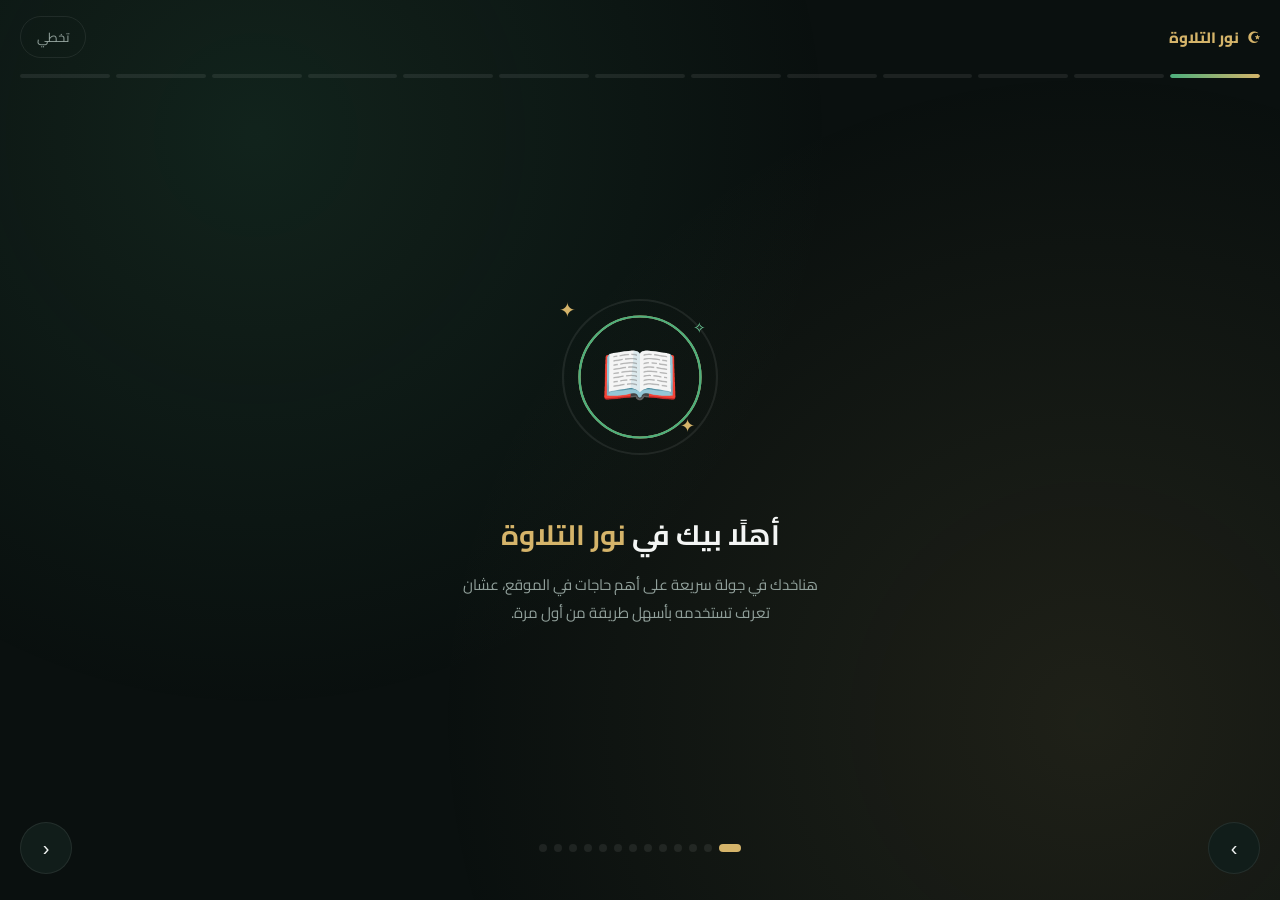
==== tour.html @ 4692e101 "Add files via upload" ====
<!DOCTYPE html>
<html lang="ar" dir="rtl">
<head>
<meta charset="UTF-8">
<meta name="viewport" content="width=device-width, initial-scale=1.0">
<title>جولة في نور التلاوة</title>
<meta name="theme-color" content="#0a100f">
<link rel="manifest" href="manifest.json">
<link rel="apple-touch-icon" href="icon.svg">
<link rel="preconnect" href="https://fonts.googleapis.com">
<link rel="preconnect" href="https://fonts.gstatic.com" crossorigin>
<link rel="stylesheet" href="https://fonts.googleapis.com/css2?family=Cairo:wght@400;600;700;800&display=swap&subset=arabic">
<style>
    :root{
        --bg:#0a100f;
        --bg-secondary:#0e1715;
        --card:#111d1a;
        --card-light:#15231f;
        --border:rgba(255,255,255,.08);
        --text:#f3f5f4;
        --muted:#91a09b;
        --green:#4caf7d;
        --green-light:#71d39e;
        --green-dark:#2e7957;
        --gold:#d5b46a;
        --radius:18px;
    }
    *{box-sizing:border-box;margin:0;padding:0;}
    html,body{
        height:100%;
        background:var(--bg);
        color:var(--text);
        font-family:'Cairo',sans-serif;
        overflow:hidden;
    }
    body{
        display:flex;
        flex-direction:column;
        position:relative;
    }

    /* subtle background glow */
    .bg-glow{
        position:fixed;
        inset:0;
        pointer-events:none;
        background:
            radial-gradient(circle at 20% 15%, rgba(76,175,125,.12), transparent 45%),
            radial-gradient(circle at 85% 80%, rgba(213,180,106,.10), transparent 50%);
        z-index:0;
    }

    .topbar{
        display:flex;
        align-items:center;
        justify-content:space-between;
        padding:16px 20px;
        z-index:2;
    }
    .topbar .brand{
        display:flex;
        align-items:center;
        gap:8px;
        font-weight:800;
        color:var(--gold);
        font-size:15px;
    }
    .skip-btn{
        background:transparent;
        border:1px solid var(--border);
        color:var(--muted);
        padding:8px 16px;
        border-radius:100px;
        font-family:inherit;
        font-size:13px;
        cursor:pointer;
        transition:.2s;
    }
    .skip-btn:hover{ color:var(--text); border-color:var(--muted); }

    .progress-track{
        display:flex;
        gap:6px;
        padding:0 20px;
        z-index:2;
    }
    .progress-seg{
        height:4px;
        flex:1;
        border-radius:4px;
        background:var(--border);
        overflow:hidden;
        position:relative;
    }
    .progress-seg i{
        position:absolute;
        inset:0;
        width:0%;
        background:linear-gradient(90deg,var(--green),var(--gold));
        border-radius:4px;
        transition:width .35s ease;
    }
    .progress-seg.done i{ width:100%; }

    .stage{
        flex:1;
        display:flex;
        position:relative;
        z-index:1;
        overflow:hidden;
    }

    .slide{
        position:absolute;
        inset:0;
        display:flex;
        flex-direction:column;
        align-items:center;
        justify-content:center;
        padding:20px 28px 10px;
        opacity:0;
        transform:translateX(40px);
        transition:opacity .4s ease, transform .4s ease;
        pointer-events:none;
        text-align:center;
    }
    .slide.active{
        opacity:1;
        transform:translateX(0);
        pointer-events:auto;
    }
    .slide.exit-left{ transform:translateX(-40px); }

    .visual{
        width:min(78vw, 220px);
        height:min(78vw, 220px);
        display:flex;
        align-items:center;
        justify-content:center;
        margin-bottom:22px;
        position:relative;
    }
    .visual svg{ width:100%; height:100%; overflow:visible; }

    .slide h2{
        font-size:clamp(20px,5vw,28px);
        margin-bottom:10px;
        color:var(--text);
    }
    .slide h2 span{ color:var(--gold); }
    .slide p{
        color:var(--muted);
        font-size:15px;
        line-height:1.9;
        max-width:360px;
    }
    .badge{
        display:inline-flex;
        align-items:center;
        gap:6px;
        background:var(--card);
        border:1px solid var(--border);
        color:var(--green-light);
        padding:6px 14px;
        border-radius:100px;
        font-size:12px;
        margin-top:16px;
    }

    .controls{
        display:flex;
        align-items:center;
        justify-content:space-between;
        gap:12px;
        padding:16px 20px 26px;
        z-index:2;
    }
    .nav-btn{
        background:var(--card);
        border:1px solid var(--border);
        color:var(--text);
        width:52px;
        height:52px;
        border-radius:50%;
        font-size:20px;
        cursor:pointer;
        display:flex;
        align-items:center;
        justify-content:center;
        transition:.2s;
        flex-shrink:0;
    }
    .nav-btn:hover{ border-color:var(--green); color:var(--green-light); }
    .nav-btn:disabled{ opacity:.3; cursor:default; }
    .nav-btn:disabled:hover{ border-color:var(--border); color:var(--text); }

    .dots{
        display:flex;
        gap:7px;
        flex:1;
        justify-content:center;
        flex-wrap:wrap;
    }
    .dot{
        width:8px;
        height:8px;
        border-radius:50%;
        background:var(--border);
        cursor:pointer;
        transition:.25s;
    }
    .dot.active{ background:var(--gold); width:22px; border-radius:5px; }

    .main-cta{
        background:linear-gradient(135deg,var(--green),var(--green-dark));
        color:#fff;
        border:none;
        padding:15px 26px;
        border-radius:100px;
        font-family:inherit;
        font-weight:800;
        font-size:15px;
        cursor:pointer;
        white-space:nowrap;
        box-shadow:0 8px 22px rgba(76,175,125,.25);
        transition:.2s;
    }
    .main-cta:hover{ transform:translateY(-2px); }
    .main-cta.gold{
        background:linear-gradient(135deg,var(--gold),#b7913f);
        box-shadow:0 8px 22px rgba(213,180,106,.25);
    }

    /* ---------- animated icon pieces ---------- */
    @keyframes floatY{ 0%,100%{transform:translateY(0);} 50%{transform:translateY(-8px);} }
    @keyframes pulse{ 0%,100%{transform:scale(1); opacity:1;} 50%{transform:scale(1.12); opacity:.75;} }
    @keyframes spin{ from{transform:rotate(0deg);} to{transform:rotate(360deg);} }
    @keyframes waveBar{ 0%,100%{transform:scaleY(.3);} 50%{transform:scaleY(1);} }
    @keyframes dash{ to{ stroke-dashoffset:0; } }
    @keyframes blinkStar{ 0%,100%{opacity:.3;} 50%{opacity:1;} }
    @keyframes swipeHand{ 0%{transform:translateX(0);} 50%{transform:translateX(-18px);} 100%{transform:translateX(0);} }
    @keyframes ring{ 0%{transform:scale(.6); opacity:.8;} 100%{transform:scale(1.6); opacity:0;} }

    .float{ animation:floatY 3s ease-in-out infinite; }
    .spin-slow{ animation:spin 12s linear infinite; transform-origin:center; }
    .bar{ transform-origin:bottom; animation:waveBar 1s ease-in-out infinite; }
    .bar:nth-child(2){ animation-delay:.15s; }
    .bar:nth-child(3){ animation-delay:.3s; }
    .bar:nth-child(4){ animation-delay:.45s; }
    .bar:nth-child(5){ animation-delay:.6s; }
    .twinkle{ animation:blinkStar 1.6s ease-in-out infinite; }
    .twinkle:nth-child(2){ animation-delay:.4s; }
    .twinkle:nth-child(3){ animation-delay:.8s; }
    .handswipe{ animation:swipeHand 1.8s ease-in-out infinite; transform-origin:center; }
    .pulse-ring{ animation:ring 2s ease-out infinite; transform-origin:center; }
    .pulse-ring:nth-child(2){ animation-delay:.6s; }
</style>
</head>
<body>

<div class="bg-glow"></div>

<div class="topbar">
    <div class="brand"><span>☪</span> نور التلاوة</div>
    <button class="skip-btn" id="skipBtn">تخطي</button>
</div>

<div class="progress-track" id="progressTrack"></div>

<div class="stage" id="stage">

    <!-- 1. Welcome -->
    <div class="slide" data-i="0">
        <div class="visual">
            <svg viewBox="0 0 200 200">
                <circle cx="100" cy="100" r="70" fill="none" stroke="var(--border)" stroke-width="2"/>
                <circle class="pulse-ring" cx="100" cy="100" r="55" fill="none" stroke="var(--gold)" stroke-width="2"/>
                <circle class="pulse-ring" cx="100" cy="100" r="55" fill="none" stroke="var(--green)" stroke-width="2"/>
                <text x="100" y="118" font-size="58" text-anchor="middle" class="float">📖</text>
                <text x="42" y="45" font-size="18" class="twinkle" fill="var(--gold)">✦</text>
                <text x="160" y="60" font-size="14" class="twinkle" fill="var(--green-light)">✧</text>
                <text x="150" y="150" font-size="16" class="twinkle" fill="var(--gold)">✦</text>
            </svg>
        </div>
        <h2>أهلًا بيك في <span>نور التلاوة</span></h2>
        <p>هناخدك في جولة سريعة على أهم حاجات في الموقع، عشان تعرف تستخدمه بأسهل طريقة من أول مرة.</p>
    </div>

    <!-- 2. Listen: choose reader & surah -->
    <div class="slide" data-i="1">
        <div class="visual">
            <svg viewBox="0 0 200 200">
                <rect x="30" y="55" width="65" height="65" rx="14" fill="var(--card)" stroke="var(--border)"/>
                <text x="62" y="95" font-size="30" text-anchor="middle">🎙️</text>
                <rect x="105" y="55" width="65" height="65" rx="14" fill="var(--card)" stroke="var(--border)" class="float"/>
                <text x="138" y="95" font-size="30" text-anchor="middle">📖</text>
                <path d="M97 87 h10" stroke="var(--gold)" stroke-width="3" stroke-linecap="round" stroke-dasharray="14" stroke-dashoffset="14" style="animation:dash 1.2s linear infinite;"/>
                <text x="100" y="150" font-size="13" text-anchor="middle" fill="var(--muted)">القارئ + السورة</text>
            </svg>
        </div>
        <h2>اختَر <span>القارئ</span> والسورة</h2>
        <p>روح لقسم "الاستماع"، اختار القارئ اللي تحبه من الشبكة، وبعدين اختار السورة، واضغط تشغيل مباشرة.</p>
        <div class="badge">🎧 قسم الاستماع</div>
    </div>

    <!-- 3. Voice command -->
    <div class="slide" data-i="2">
        <div class="visual">
            <svg viewBox="0 0 200 200">
                <circle cx="100" cy="100" r="48" fill="var(--card-light)" stroke="var(--green)" stroke-width="2"/>
                <text x="100" y="115" font-size="40" text-anchor="middle">🎙️</text>
                <g transform="translate(100,155)">
                    <rect class="bar" x="-36" y="-14" width="6" height="14" rx="3" fill="var(--green-light)"/>
                    <rect class="bar" x="-20" y="-20" width="6" height="20" rx="3" fill="var(--gold)"/>
                    <rect class="bar" x="-4" y="-26" width="6" height="26" rx="3" fill="var(--green-light)"/>
                    <rect class="bar" x="12" y="-18" width="6" height="18" rx="3" fill="var(--gold)"/>
                    <rect class="bar" x="28" y="-12" width="6" height="12" rx="3" fill="var(--green-light)"/>
                </g>
            </svg>
        </div>
        <h2>التحكم <span>الصوتي</span></h2>
        <p>اضغط على زر الميكروفون وقول أمر زي:<br><strong style="color:var(--text)">"شغل ماهر المعيقلي سورة يس"</strong><br>ولو مفيش نت، تقدر تكتب نفس الأمر في الصندوق بدل ما تتكلم.</p>
    </div>

    <!-- 4. Mushaf -->
    <div class="slide" data-i="3">
        <div class="visual">
            <svg viewBox="0 0 200 200">
                <g class="float">
                    <path d="M60 50 h35 v110 h-35 a10 10 0 0 1 -10 -10 v-90 a10 10 0 0 1 10 -10 z" fill="var(--card)" stroke="var(--gold)" stroke-width="2"/>
                    <path d="M140 50 h-35 v110 h35 a10 10 0 0 0 10 -10 v-90 a10 10 0 0 0 -10 -10 z" fill="var(--card)" stroke="var(--gold)" stroke-width="2"/>
                    <line x1="100" y1="52" x2="100" y2="158" stroke="var(--border)" stroke-width="2"/>
                    <line x1="68" y1="75" x2="92" y2="75" stroke="var(--muted)" stroke-width="3" stroke-linecap="round"/>
                    <line x1="68" y1="90" x2="88" y2="90" stroke="var(--muted)" stroke-width="3" stroke-linecap="round"/>
                    <line x1="108" y1="75" x2="132" y2="75" stroke="var(--muted)" stroke-width="3" stroke-linecap="round"/>
                    <line x1="112" y1="90" x2="132" y2="90" stroke="var(--muted)" stroke-width="3" stroke-linecap="round"/>
                </g>
            </svg>
        </div>
        <h2>اقرأ <span>المصحف</span></h2>
        <p>من قسم "المصحف" تقدر تقرأ أي سورة بخط واضح، وتختار "قراءة مع الشيخ" عشان تسمع وتقرأ في نفس الوقت.</p>
    </div>

    <!-- 5. All readers -->
    <div class="slide" data-i="4">
        <div class="visual">
            <svg viewBox="0 0 200 200">
                <circle cx="65" cy="75" r="26" fill="var(--card)" stroke="var(--border)"/>
                <text x="65" y="84" font-size="24" text-anchor="middle">🎙️</text>
                <circle cx="135" cy="75" r="26" fill="var(--card)" stroke="var(--border)"/>
                <text x="135" y="84" font-size="24" text-anchor="middle">🎙️</text>
                <circle cx="100" cy="135" r="30" fill="var(--card-light)" stroke="var(--gold)" stroke-width="2" class="float"/>
                <text x="100" y="145" font-size="26" text-anchor="middle">🎙️</text>
            </svg>
        </div>
        <h2>تصفّح كل <span>القراء</span></h2>
        <p>قسم "القراء" فيه مجموعة كبيرة من الشيوخ، تقدر تبحث بالاسم وتختار صوتك المفضّل بسهولة.</p>
    </div>

    <!-- 6. Prophets stories -->
    <div class="slide" data-i="5">
        <div class="visual">
            <svg viewBox="0 0 200 200">
                <rect x="35" y="60" width="90" height="90" rx="16" fill="var(--card)" stroke="var(--border)" opacity=".5"/>
                <rect x="55" y="45" width="90" height="90" rx="16" fill="var(--card-light)" stroke="var(--gold)" stroke-width="2" class="float"/>
                <text x="100" y="98" font-size="34" text-anchor="middle">📚</text>
            </svg>
        </div>
        <h2>قصص <span>الأنبياء</span></h2>
        <p>هتلاقي بطاقات فيها قصص الأنبياء عليهم السلام واحدة واحدة، اضغط على أي بطاقة عشان تقرأ التفاصيل.</p>
    </div>

    <!-- 7. Sunnah -->
    <div class="slide" data-i="6">
        <div class="visual">
            <svg viewBox="0 0 200 200">
                <path class="float" d="M100 40 L130 70 L130 130 L70 130 L70 70 Z" fill="var(--card)" stroke="var(--gold)" stroke-width="2"/>
                <rect x="90" y="105" width="20" height="25" fill="var(--bg)" stroke="var(--gold)"/>
                <path d="M65 70 h70" stroke="var(--gold)" stroke-width="4"/>
                <ellipse cx="100" cy="150" rx="45" ry="8" fill="rgba(0,0,0,.35)"/>
            </svg>
        </div>
        <h2>سنن <span>النبي ﷺ</span></h2>
        <p>قسم مخصّص لسنن النبي ﷺ اليومية، تفاصيل بسيطة تقدر تطبّقها في حياتك وتكسب أجرها.</p>
    </div>

    <!-- 8. Adhkar -->
    <div class="slide" data-i="7">
        <div class="visual">
            <svg viewBox="0 0 200 200">
                <g class="spin-slow" transform-origin="100 100">
                    <circle cx="100" cy="45" r="9" fill="var(--gold)"/>
                    <circle cx="145" cy="75" r="9" fill="var(--green)"/>
                    <circle cx="145" cy="125" r="9" fill="var(--gold)"/>
                    <circle cx="100" cy="155" r="9" fill="var(--green)"/>
                    <circle cx="55" cy="125" r="9" fill="var(--gold)"/>
                    <circle cx="55" cy="75" r="9" fill="var(--green)"/>
                </g>
                <text x="100" y="108" font-size="30" text-anchor="middle">📿</text>
            </svg>
        </div>
        <h2>الأذكار <span>اليومية</span></h2>
        <p>أذكار الصباح والمساء وأذكار متنوعة في مكان واحد، تقدر ترجعلها في أي وقت من اليوم.</p>
    </div>

    <!-- 9. Radio -->
    <div class="slide" data-i="8">
        <div class="visual">
            <svg viewBox="0 0 200 200">
                <rect x="55" y="80" width="90" height="60" rx="12" fill="var(--card)" stroke="var(--border)"/>
                <circle cx="80" cy="110" r="14" fill="var(--card-light)" stroke="var(--gold)" stroke-width="2"/>
                <circle cx="80" cy="110" r="4" fill="var(--gold)"/>
                <line x1="120" y1="100" x2="135" y2="100" stroke="var(--green-light)" stroke-width="3" stroke-linecap="round"/>
                <line x1="120" y1="112" x2="130" y2="112" stroke="var(--green-light)" stroke-width="3" stroke-linecap="round"/>
                <line x1="120" y1="124" x2="133" y2="124" stroke="var(--green-light)" stroke-width="3" stroke-linecap="round"/>
                <path d="M65 80 L75 55" stroke="var(--gold)" stroke-width="3" stroke-linecap="round" class="float"/>
                <circle cx="75" cy="50" r="3" fill="var(--gold)" class="twinkle"/>
            </svg>
        </div>
        <h2>الإذاعة <span>المباشرة</span></h2>
        <p>بث مباشر لإذاعة القرآن الكريم، اضغط تشغيل واستمتع بالبث في أي وقت وانت متصل بالنت.</p>
    </div>

    <!-- 10. Prayer times -->
    <div class="slide" data-i="9">
        <div class="visual">
            <svg viewBox="0 0 200 200">
                <path class="float" d="M70 150 V90 a30 30 0 0 1 60 0 V150 z" fill="var(--card)" stroke="var(--gold)" stroke-width="2"/>
                <rect x="92" y="130" width="16" height="20" fill="var(--bg)"/>
                <line x1="100" y1="55" x2="100" y2="40" stroke="var(--gold)" stroke-width="3"/>
                <circle cx="100" cy="35" r="5" fill="var(--gold)" class="twinkle"/>
                <ellipse cx="100" cy="155" rx="40" ry="6" fill="rgba(0,0,0,.3)"/>
            </svg>
        </div>
        <h2>مواقيت <span>الصلاة</span></h2>
        <p>هتعرف مواقيت الصلاة الخمسة حسب موقعك، وتقدر تفعّل تنبيه يفكّرك قبل الأذان.</p>
    </div>

    <!-- 11. Offline / install -->
    <div class="slide" data-i="10">
        <div class="visual">
            <svg viewBox="0 0 200 200">
                <rect x="65" y="35" width="70" height="130" rx="16" fill="var(--card)" stroke="var(--border)" stroke-width="2"/>
                <rect x="75" y="50" width="50" height="90" rx="4" fill="var(--card-light)"/>
                <text x="100" y="102" font-size="28" text-anchor="middle" class="float">⬇️</text>
                <circle cx="100" cy="152" r="5" fill="var(--gold)"/>
            </svg>
        </div>
        <h2>ثبّت التطبيق <span>واستمع أوفلاين</span></h2>
        <p>اضغط "تثبيت التطبيق" عشان يبقى على شاشتك زي أي تطبيق عادي. وتقدر كمان تنزّل سور القارئ كامل للاستماع من غير نت.</p>
    </div>

    <!-- 12. Theme -->
    <div class="slide" data-i="11">
        <div class="visual">
            <svg viewBox="0 0 200 200">
                <circle cx="100" cy="100" r="45" fill="var(--card-light)" stroke="var(--gold)" stroke-width="2"/>
                <path d="M85 65 a35 35 0 1 0 30 68 a45 45 0 0 1 -30 -68 z" fill="var(--bg)" class="spin-slow" transform-origin="100 100"/>
            </svg>
        </div>
        <h2>وضع <span>ليلي ونهاري</span></h2>
        <p>غيّر شكل الموقع بين الوضع الداكن والفاتح من زر القمر/الشمس فوق، حسب اللي مريح لعينك.</p>
    </div>

    <!-- 13. Done -->
    <div class="slide" data-i="12">
        <div class="visual">
            <svg viewBox="0 0 200 200">
                <circle cx="100" cy="100" r="60" fill="none" stroke="var(--green)" stroke-width="3" stroke-dasharray="380" stroke-dashoffset="380" style="animation:dash 1s ease forwards;"/>
                <text x="100" y="118" font-size="50" text-anchor="middle">✅</text>
            </svg>
        </div>
        <h2>جاهز <span>تبدأ؟</span></h2>
        <p>كده عرفت أهم حاجات في نور التلاوة. جرّب دلوقتي واستمتع بالاستماع والقراءة.</p>
    </div>

</div>

<div class="controls">
    <button class="nav-btn" id="prevBtn" aria-label="السابق">›</button>
    <div class="dots" id="dots"></div>
    <button class="nav-btn" id="nextBtn" aria-label="التالي">‹</button>
</div>

<script>
(function(){
    const slides = Array.from(document.querySelectorAll('.slide'));
    const total = slides.length;
    let current = 0;

    const progressTrack = document.getElementById('progressTrack');
    const dots = document.getElementById('dots');
    const prevBtn = document.getElementById('prevBtn');
    const nextBtn = document.getElementById('nextBtn');
    const skipBtn = document.getElementById('skipBtn');
    const stage = document.getElementById('stage');

    for(let i=0;i<total;i++){
        const seg = document.createElement('div');
        seg.className = 'progress-seg';
        seg.innerHTML = '<i></i>';
        progressTrack.appendChild(seg);

        const dot = document.createElement('div');
        dot.className = 'dot';
        dot.addEventListener('click', ()=> goTo(i));
        dots.appendChild(dot);
    }

    function render(){
        slides.forEach((s, i) => {
            s.classList.toggle('active', i === current);
        });
        Array.from(progressTrack.children).forEach((seg, i) => {
            seg.classList.toggle('done', i <= current);
        });
        Array.from(dots.children).forEach((d, i) => {
            d.classList.toggle('active', i === current);
        });
        prevBtn.disabled = false;

        if (current === total - 1) {
            nextBtn.innerHTML = '🚀';
            nextBtn.title = 'ابدأ الاستخدام';
        } else {
            nextBtn.innerHTML = '‹';
            nextBtn.title = 'التالي';
        }
    }

    function goTo(i){
        current = Math.max(0, Math.min(total - 1, i));
        render();
    }

    function next(){
        if (current === total - 1) {
            finishTour();
            return;
        }
        goTo(current + 1);
    }

    function prev(){
        goTo(current - 1);
    }

    /*
        نفس المفتاح بالظبط اللي بيتقرا في index.html.
        لو غيرته هنا لازم تغيره هناك كمان.
    */
    var TOUR_KEY = 'noorTelawaTourSeen_v1';

    var tourFinished = false;

    function finishTour(){
        /* حماية من الضغط مرتين بسرعة */
        if (tourFinished) { return; }
        tourFinished = true;

        try {
            /*
                بنسجل إن المستخدم شاف الجولة، فمش هتظهر له
                تاني أبدًا لما يفتح التطبيق بعد كده.
            */
            localStorage.setItem(TOUR_KEY, String(Date.now()));
        } catch (error) {
            /* تصفح خاص أو التخزين مقفول - مش مشكلة */
        }

        /*
            replace مش href: عشان زرار "رجوع" ميرجعش
            المستخدم للجولة تاني.
        */
        location.replace('./index.html');
    }

    nextBtn.addEventListener('click', next);
    prevBtn.addEventListener('click', prev);
    skipBtn.addEventListener('click', finishTour);

    document.addEventListener('keydown', (e) => {
        if (e.key === 'ArrowLeft') next();
        if (e.key === 'ArrowRight') prev();
    });

    // swipe support
    let touchX = null;
    stage.addEventListener('touchstart', (e)=>{ touchX = e.touches[0].clientX; });
    stage.addEventListener('touchend', (e)=>{
        if (touchX === null) return;
        const dx = e.changedTouches[0].clientX - touchX;
        if (Math.abs(dx) > 40) {
            if (dx < 0) next(); else prev();
        }
        touchX = null;
    });

    render();
})();
</script>

</body>
</html>
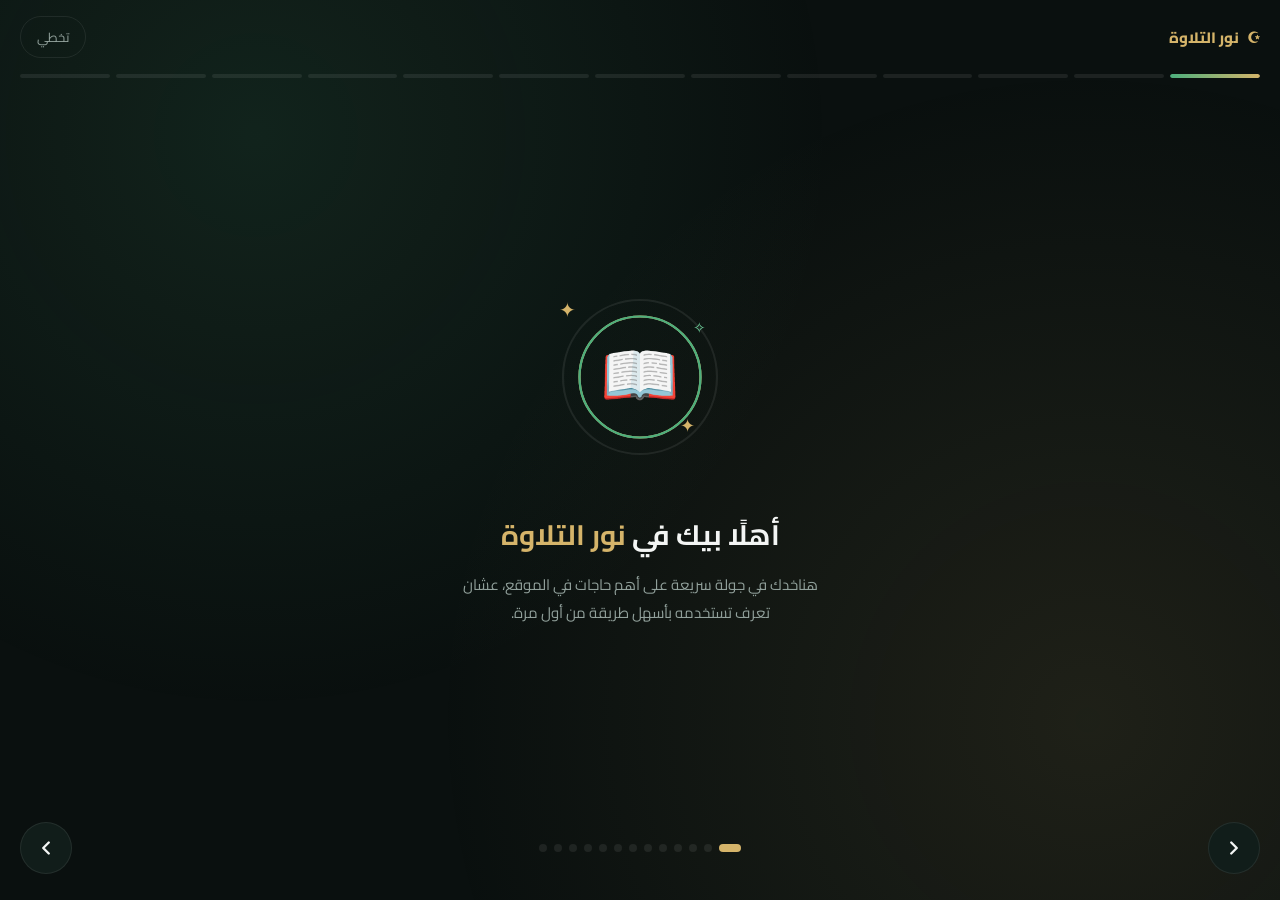
==== commit 3ed804c3: "Add files via upload" ====
--- a/tour.html
+++ b/tour.html
@@ -119,7 +119,6 @@
         justify-content:center;
         padding:20px 28px 10px;
         opacity:0;
-        transform:translateX(40px);
         transition:opacity .4s ease, transform .4s ease;
         pointer-events:none;
         text-align:center;
@@ -129,7 +128,15 @@
         transform:translateX(0);
         pointer-events:auto;
     }
-    .slide.exit-left{ transform:translateX(-40px); }
+    /*
+        الصفحة اتصممت RTL، فالتقدّم للأمام ("التالي") المفروض
+        بصريًا يجيب السلايد الجاي من الشمال ويودّي القديم
+        لليمين (عكس اتجاه القراءة)، والرجوع ("السابق") عكسها
+        بالظبط. .before = سلايد فات (يقعد يمين لحد ما يتفعّل)،
+        .after = سلايد جاي (يقعد شمال لحد ما يتفعّل).
+    */
+    .slide.before{ transform:translateX(40px); }
+    .slide.after{ transform:translateX(-40px); }
 
     .visual{
         width:min(78vw, 220px);
@@ -477,9 +484,9 @@
 </div>
 
 <div class="controls">
-    <button class="nav-btn" id="prevBtn" aria-label="السابق">›</button>
+    <button class="nav-btn" id="prevBtn" aria-label="السابق"><svg viewBox="0 0 24 24" width="22" height="22" fill="none" stroke="currentColor" stroke-width="2.6" stroke-linecap="round" stroke-linejoin="round" aria-hidden="true"><polyline points="9 6 15 12 9 18"/></svg></button>
     <div class="dots" id="dots"></div>
-    <button class="nav-btn" id="nextBtn" aria-label="التالي">‹</button>
+    <button class="nav-btn" id="nextBtn" aria-label="التالي"><svg viewBox="0 0 24 24" width="22" height="22" fill="none" stroke="currentColor" stroke-width="2.6" stroke-linecap="round" stroke-linejoin="round" aria-hidden="true"><polyline points="15 6 9 12 15 18"/></svg></button>
 </div>
 
 <script>
@@ -507,9 +514,28 @@
         dots.appendChild(dot);
     }
 
+    /*
+        الأسهم رسمة SVG مش حروف (‹ ›)، لأن المتصفح بيعكس الحروف دي
+        تلقائيًا في الاتجاه العربي فكانت بتظهر ناحية غلط.
+        التالي = شمال، والسابق = يمين.
+    */
+    var ARROW_NEXT = '<svg viewBox="0 0 24 24" width="22" height="22" fill="none" stroke="currentColor" stroke-width="2.6" stroke-linecap="round" stroke-linejoin="round" aria-hidden="true"><polyline points="15 6 9 12 15 18"/></svg>';
+
     function render(){
         slides.forEach((s, i) => {
-            s.classList.toggle('active', i === current);
+
+            s.classList.remove('active', 'before', 'after');
+
+            if (i === current) {
+                s.classList.add('active');
+            } else if (i < current) {
+                /* سلايد فات بالفعل - يستنى يمين */
+                s.classList.add('before');
+            } else {
+                /* سلايد لسه جاي - يستنى شمال */
+                s.classList.add('after');
+            }
+
         });
         Array.from(progressTrack.children).forEach((seg, i) => {
             seg.classList.toggle('done', i <= current);
@@ -523,7 +549,7 @@
             nextBtn.innerHTML = '🚀';
             nextBtn.title = 'ابدأ الاستخدام';
         } else {
-            nextBtn.innerHTML = '‹';
+            nextBtn.innerHTML = ARROW_NEXT;
             nextBtn.title = 'التالي';
         }
     }
@@ -591,7 +617,11 @@
         if (touchX === null) return;
         const dx = e.changedTouches[0].clientX - touchX;
         if (Math.abs(dx) > 40) {
-            if (dx < 0) next(); else prev();
+            /*
+                الصفحة RTL: السلايد الجاي بيدخل من الشمال، فالسحب
+                لليمين = التالي، والسحب للشمال = السابق.
+            */
+            if (dx > 0) next(); else prev();
         }
         touchX = null;
     });
